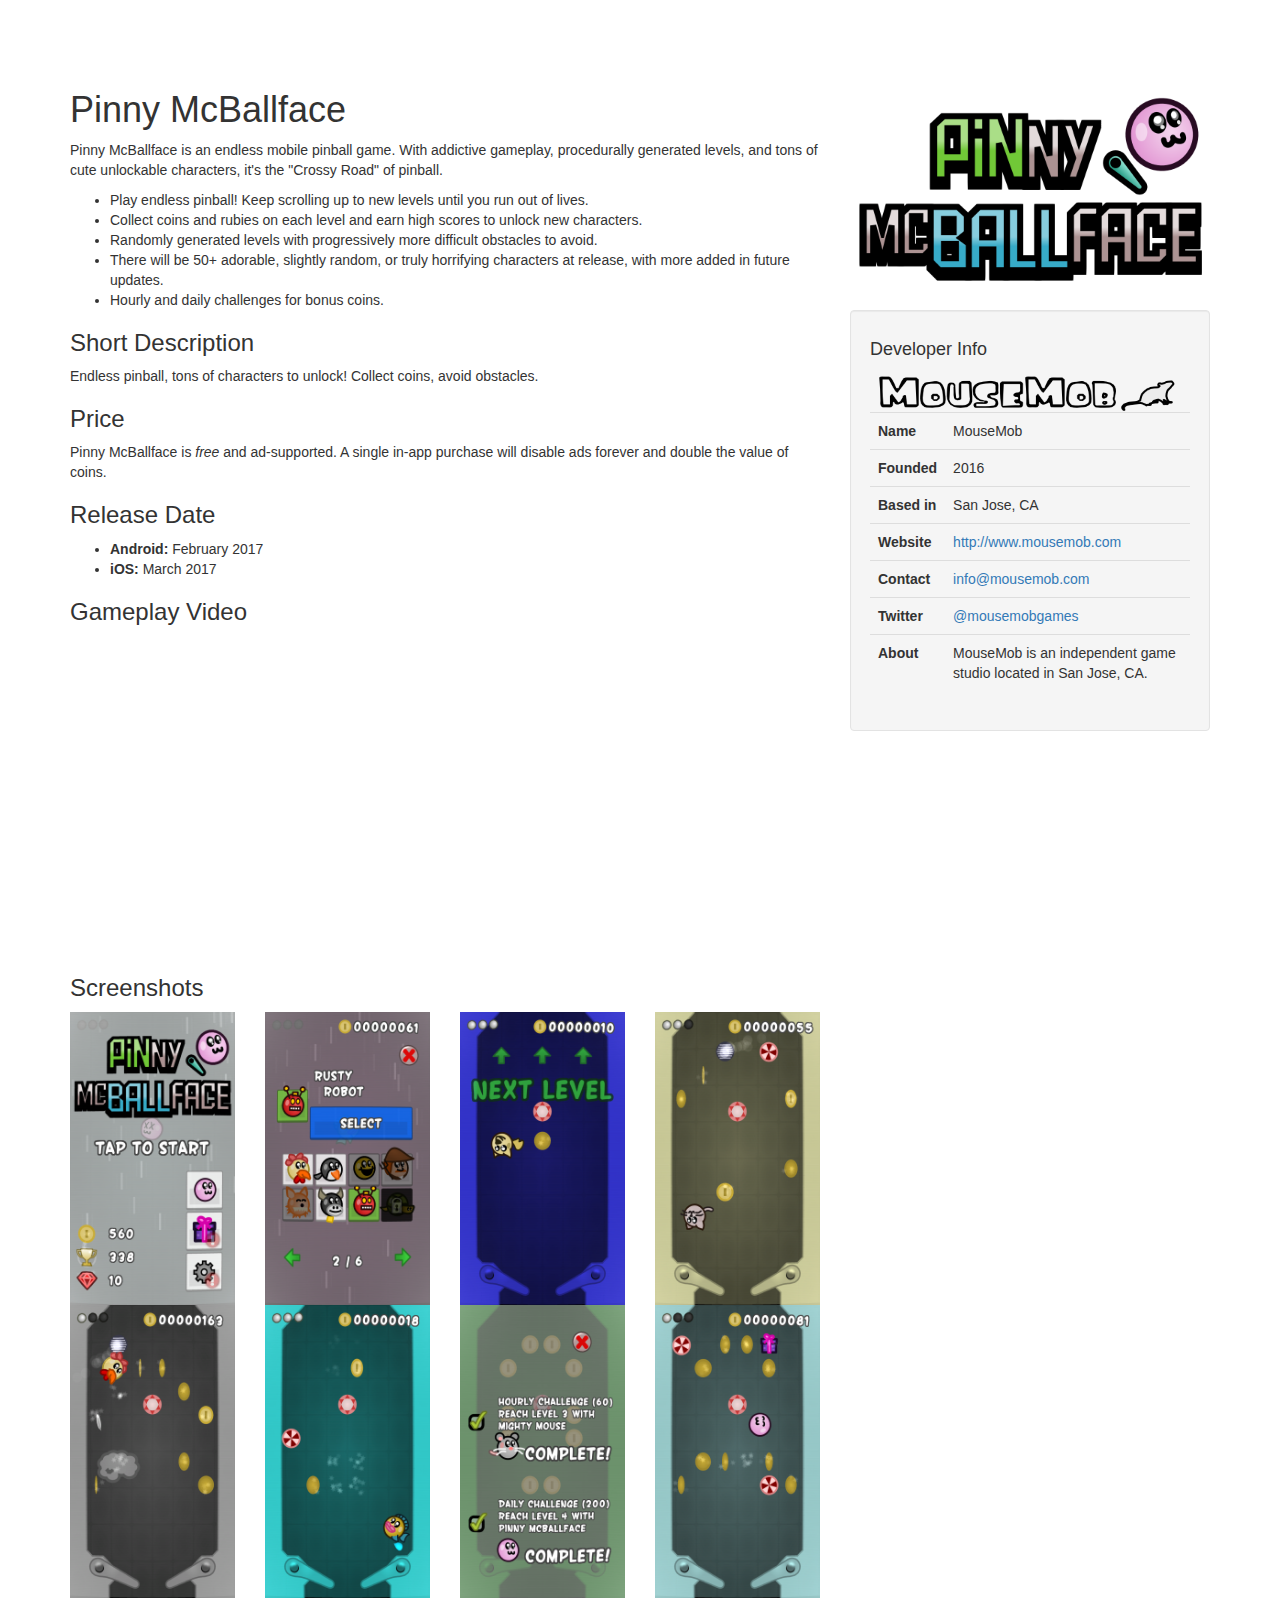
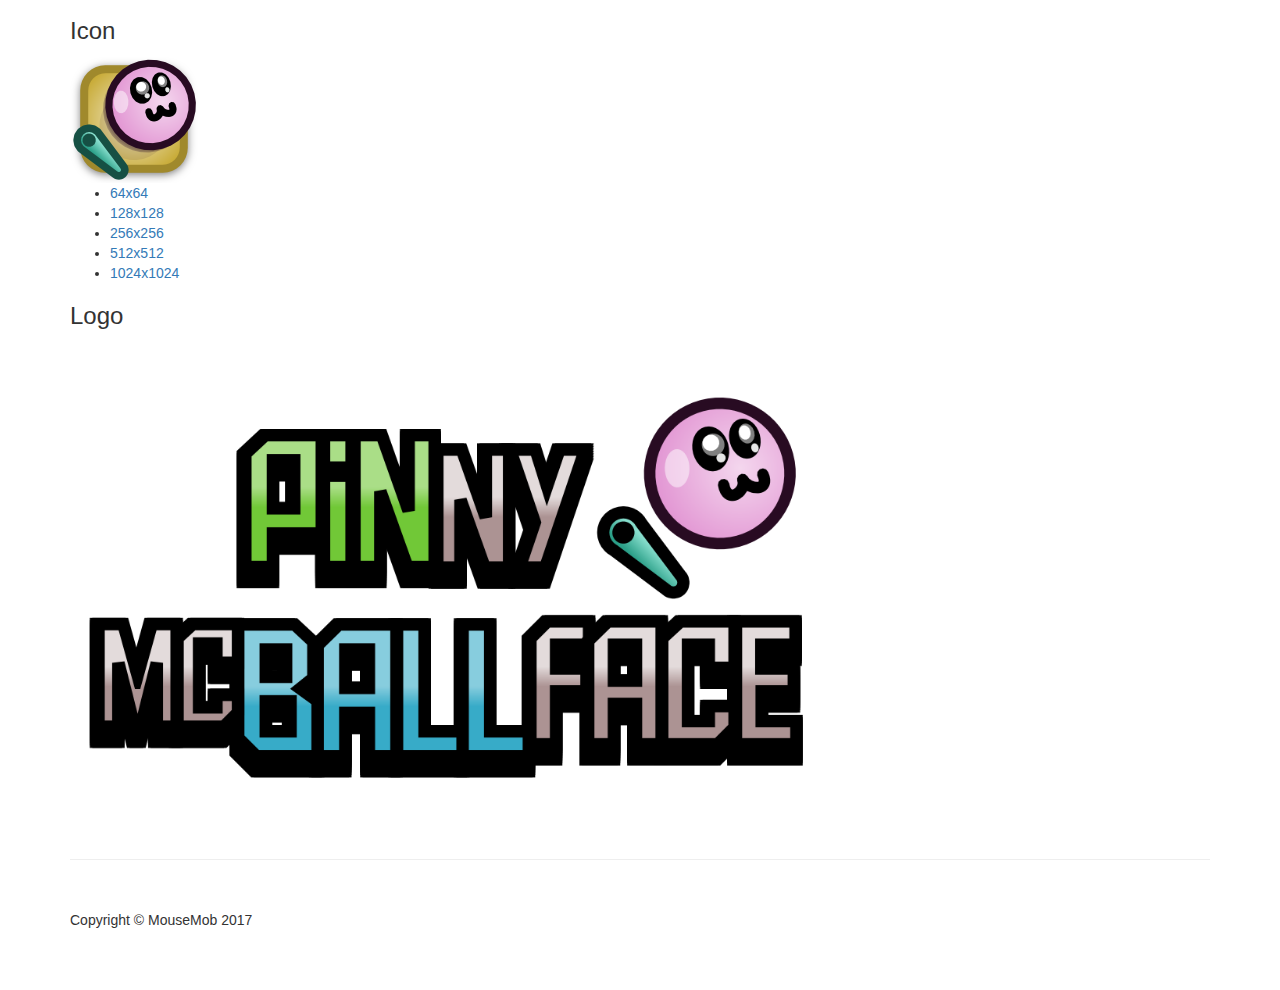
==== press/index.html @ bb518d29 "Presskit." ====
<!DOCTYPE html>
<html lang="en">

<head>
    <meta charset="utf-8">
    <meta http-equiv="X-UA-Compatible" content="IE=edge">
    <meta name="viewport" content="width=device-width, initial-scale=1">
    <meta name="description" content="">
    <meta name="author" content="">
    <title>Pinny McBallface - Press</title>

    <link href="https://maxcdn.bootstrapcdn.com/bootstrap/3.3.7/css/bootstrap.min.css" rel="stylesheet"/>
    <link href="press.css" rel="stylesheet">

    <!-- HTML5 Shim and Respond.js IE8 support of HTML5 elements and media queries -->
    <!-- WARNING: Respond.js doesn't work if you view the page via file:// -->
    <!--[if lt IE 9]>
        <script src="https://oss.maxcdn.com/libs/html5shiv/3.7.0/html5shiv.js"></script>
        <script src="https://oss.maxcdn.com/libs/respond.js/1.4.2/respond.min.js"></script>
    <![endif]-->

</head>

<body>
    <!-- Page Content -->
    <div class="container">
        <div class="row">
            <!-- Blog Entries Column -->
            <div class="col-md-8">
                <h1>Pinny McBallface</h1>

                <p>
                    Pinny McBallface is an endless mobile pinball game. With
                    addictive gameplay, procedurally generated levels, and tons
                    of cute unlockable characters, it's the "Crossy Road" of
                    pinball.
                </p>

                <ul>
                    <li>Play endless pinball! Keep scrolling up to new levels until you run out of lives.</li>
                    <li>Collect coins and rubies on each level and earn high scores to unlock new characters.</li>
                    <li>Randomly generated levels with progressively more difficult obstacles to avoid.</li>
                    <li>There will be 50+ adorable, slightly random, or truly horrifying characters at release, with more added in future updates.</li>
                    <li>Hourly and daily challenges for bonus coins.</li>
                </ul>

                <h3>Short Description</h3>
                <p>
                    Endless pinball, tons of characters to unlock! Collect coins, avoid obstacles.
                </p>

                <h3>Price</h3>
                <p>
                    Pinny McBallface is <em>free</em> and ad-supported. A single
                    in-app purchase will disable ads forever and double the
                    value of coins.
                </p>

                <h3>Release Date</h3>
                <ul>
                    <li><b>Android:</b> February 2017</li>
                    <li><b>iOS:</b> March 2017</li>
                </ul>

                <h3>Gameplay Video</h3>

                <iframe width="560" height="315" src="https://www.youtube.com/embed/1GJ7QlpX6sI" frameborder="0" allowfullscreen></iframe>

                <h3>Screenshots</h3>

                <div class="row">
                    <div class="col-sm-3"><a href="screen1.png"><img src="screen1.png" class="img img-responsive"/></a></div>
                    <div class="col-sm-3"><a href="screen2.png"><img src="screen2.png" class="img img-responsive"/></a></div>
                    <div class="col-sm-3"><a href="screen3.png"><img src="screen3.png" class="img img-responsive"/></a></div>
                    <div class="col-sm-3"><a href="screen4.png"><img src="screen4.png" class="img img-responsive"/></a></div>
                    <div class="col-sm-3"><a href="screen5.png"><img src="screen5.png" class="img img-responsive"/></a></div>
                    <div class="col-sm-3"><a href="screen6.png"><img src="screen6.png" class="img img-responsive"/></a></div>
                    <div class="col-sm-3"><a href="screen7.png"><img src="screen7.png" class="img img-responsive"/></a></div>
                    <div class="col-sm-3"><a href="screen8.png"><img src="screen8.png" class="img img-responsive"/></a></div>
                </div>

                <h3>Icon</h3>

                <img src="icon-128.png" class="img img-responsive"/>

                <ul>
                    <li><a href="icon-64.png">64x64</a></li>
                    <li><a href="icon-128.png">128x128</a></li>
                    <li><a href="icon-256.png">256x256</a></li>
                    <li><a href="icon-512.png">512x512</a></li>
                    <li><a href="icon-1024.png">1024x1024</a></li>
                </ul>

                <h3>Logo</h3>

                <a href="logo.png">
                    <img src="logo.png" class="img img-responsive"/>
                </a>
            </div>

            <!-- Blog Sidebar Widgets Column -->
            <div class="col-md-4">
                <img src="logo.png" class="img-responsive"/>

                <div class="well">
                    <h4>Developer Info</h4>

                    <img src="mousemob.png" class="img-responsive"/>

                    <table class="table">
                    <tbody>
                        <tr>
                            <td><strong>Name</strong></td>
                            <td>MouseMob</td>
                        </tr>
                        <tr>
                            <td><strong>Founded</strong></td>
                            <td>2016</td>
                        </tr>
                        <tr>
                            <td><strong>Based in</strong></td>
                            <td>San Jose, CA</td>
                        </tr>
                        <tr>
                            <td><strong>Website</strong></td>
                            <td><a href="http://www.mousemob.com">http://www.mousemob.com</a></td>
                        </tr>
                        <tr>
                            <td><strong>Contact</strong></td>
                            <td><a href="mailto:info@mousemob.com">info@mousemob.com</a></td>
                        </tr>
                        <tr>
                            <td><strong>Twitter</strong></td>
                            <td><a href="https://twitter.com/mousemobgames">@mousemobgames</a></td>
                        </tr>
                        <tr>
                            <td><strong>About</strong></td>
                            <td>MouseMob is an independent game studio located in San Jose, CA.</td>
                        </tr>
                    </tbody>
                    </table>
                </div>
            </div>
        </div>

        <hr>

        <footer>
            <div class="row">
                <div class="col-lg-12">
                    <p>Copyright &copy; MouseMob 2017</p>
                </div>
            </div>
        </footer>
    </div>

<script>
  (function(i,s,o,g,r,a,m){i['GoogleAnalyticsObject']=r;i[r]=i[r]||function(){
  (i[r].q=i[r].q||[]).push(arguments)},i[r].l=1*new Date();a=s.createElement(o),
  m=s.getElementsByTagName(o)[0];a.async=1;a.src=g;m.parentNode.insertBefore(a,m)
  })(window,document,'script','https://www.google-analytics.com/analytics.js','ga');

  ga('create', 'UA-48259936-5', 'auto');
  ga('send', 'pageview');

</script>

</body>
</html>
---- press/press.css ----
/*!
 * Start Bootstrap - Blog Home (http://startbootstrap.com/)
 * Copyright 2013-2016 Start Bootstrap
 * Licensed under MIT (https://github.com/BlackrockDigital/startbootstrap/blob/gh-pages/LICENSE)
 */

body {
    padding-top: 70px; /* Required padding for .navbar-fixed-top. Remove if using .navbar-static-top. Change if height of navigation changes. */
}

footer {
    margin: 50px 0;
}
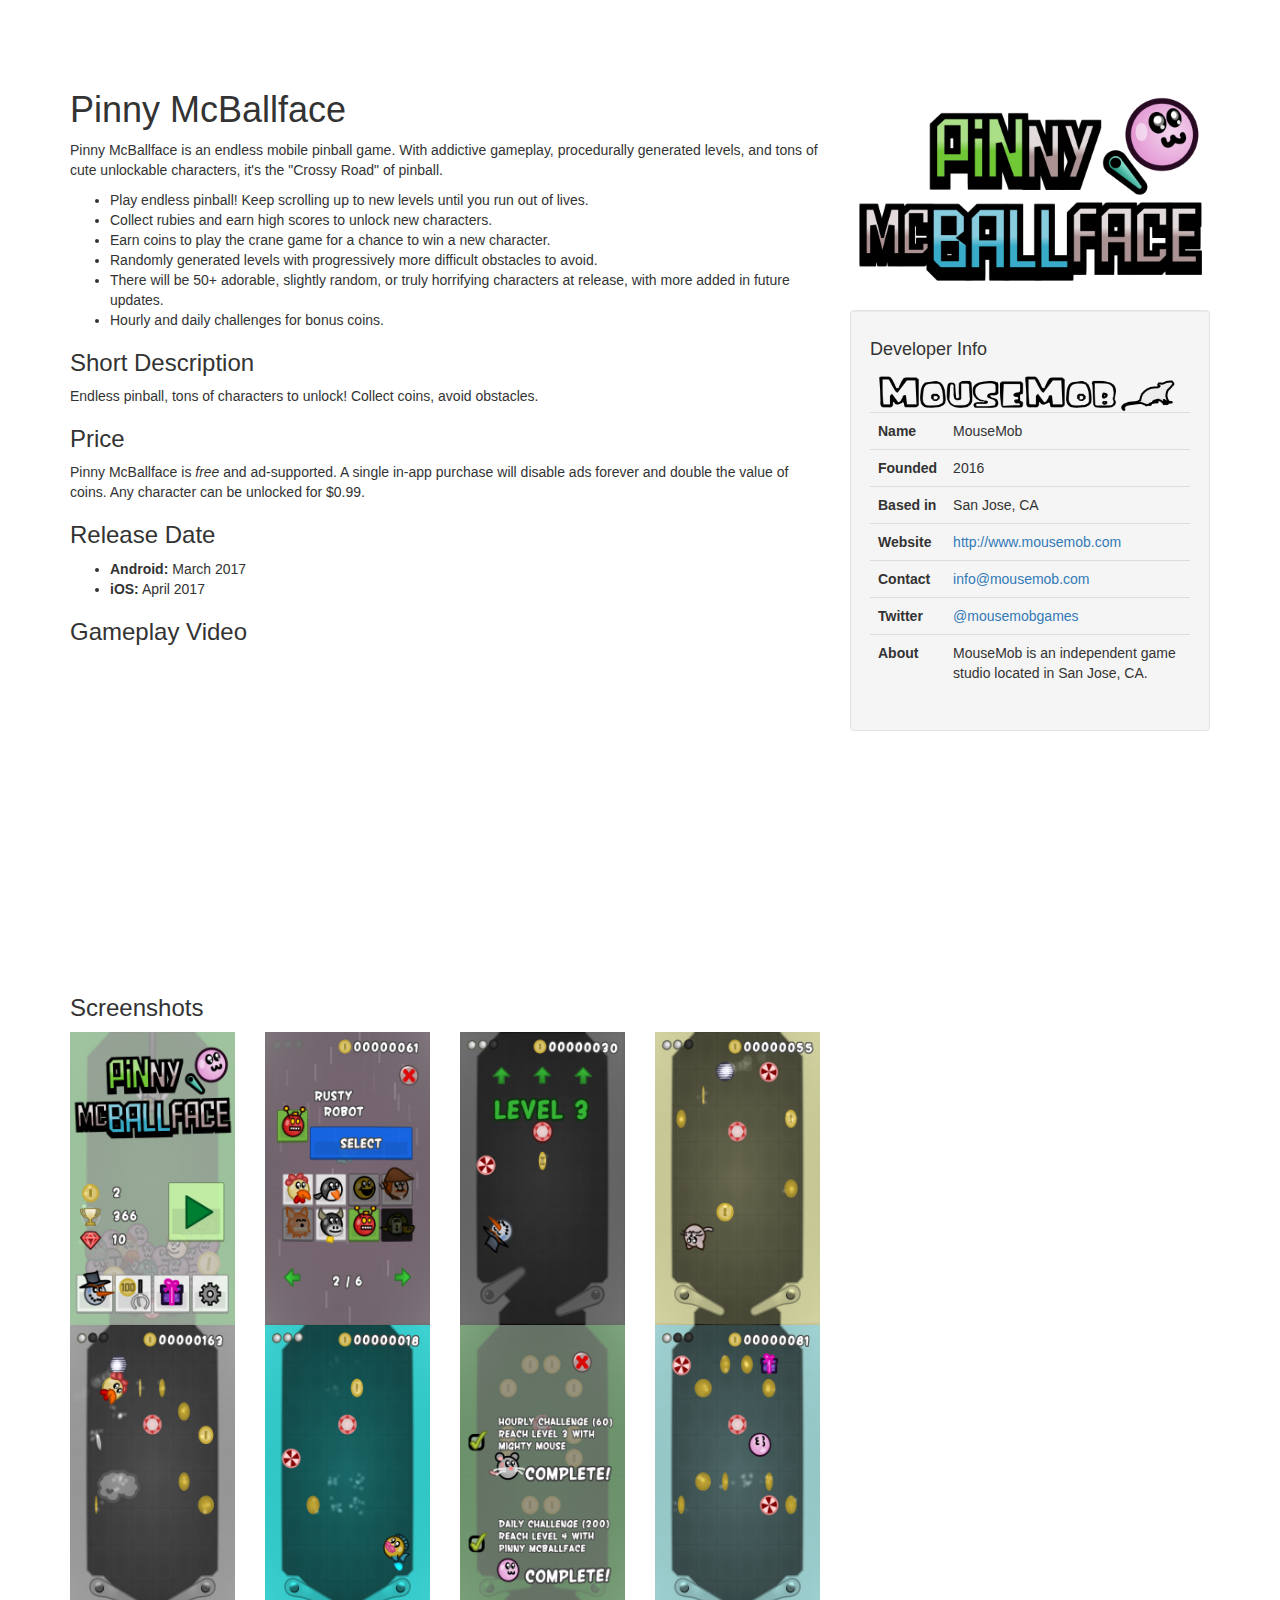
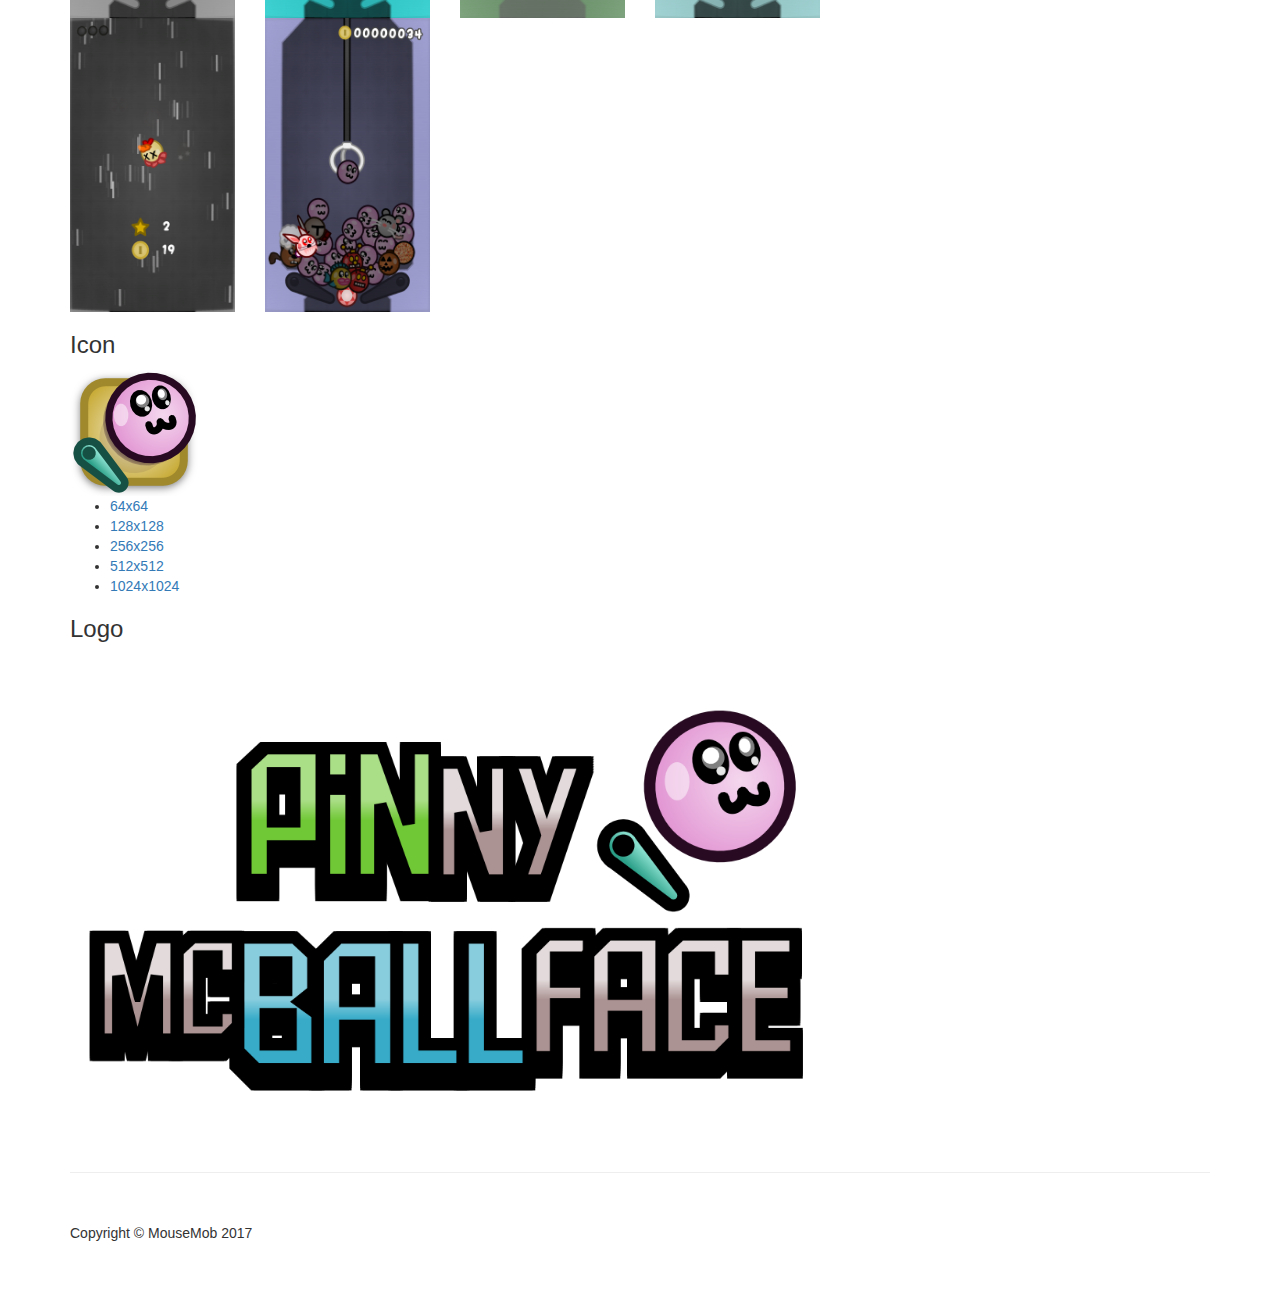
==== commit c9c3d8cc: "More screens." ====
--- a/press/index.html
+++ b/press/index.html
@@ -38,7 +38,8 @@
 
                 <ul>
                     <li>Play endless pinball! Keep scrolling up to new levels until you run out of lives.</li>
-                    <li>Collect coins and rubies on each level and earn high scores to unlock new characters.</li>
+                    <li>Collect rubies and earn high scores to unlock new characters.</li>
+                    <li>Earn coins to play the crane game for a chance to win a new character.</li>
                     <li>Randomly generated levels with progressively more difficult obstacles to avoid.</li>
                     <li>There will be 50+ adorable, slightly random, or truly horrifying characters at release, with more added in future updates.</li>
                     <li>Hourly and daily challenges for bonus coins.</li>
@@ -53,13 +54,13 @@
                 <p>
                     Pinny McBallface is <em>free</em> and ad-supported. A single
                     in-app purchase will disable ads forever and double the
-                    value of coins.
+                    value of coins. Any character can be unlocked for $0.99.
                 </p>
 
                 <h3>Release Date</h3>
                 <ul>
-                    <li><b>Android:</b> February 2017</li>
-                    <li><b>iOS:</b> March 2017</li>
+                    <li><b>Android:</b> March 2017</li>
+                    <li><b>iOS:</b> April 2017</li>
                 </ul>
 
                 <h3>Gameplay Video</h3>
@@ -77,6 +78,8 @@
                     <div class="col-sm-3"><a href="screen6.png"><img src="screen6.png" class="img img-responsive"/></a></div>
                     <div class="col-sm-3"><a href="screen7.png"><img src="screen7.png" class="img img-responsive"/></a></div>
                     <div class="col-sm-3"><a href="screen8.png"><img src="screen8.png" class="img img-responsive"/></a></div>
+                    <div class="col-sm-3"><a href="screen9.png"><img src="screen9.png" class="img img-responsive"/></a></div>
+                    <div class="col-sm-3"><a href="screen10.png"><img src="screen10.png" class="img img-responsive"/></a></div>
                 </div>
 
                 <h3>Icon</h3>
